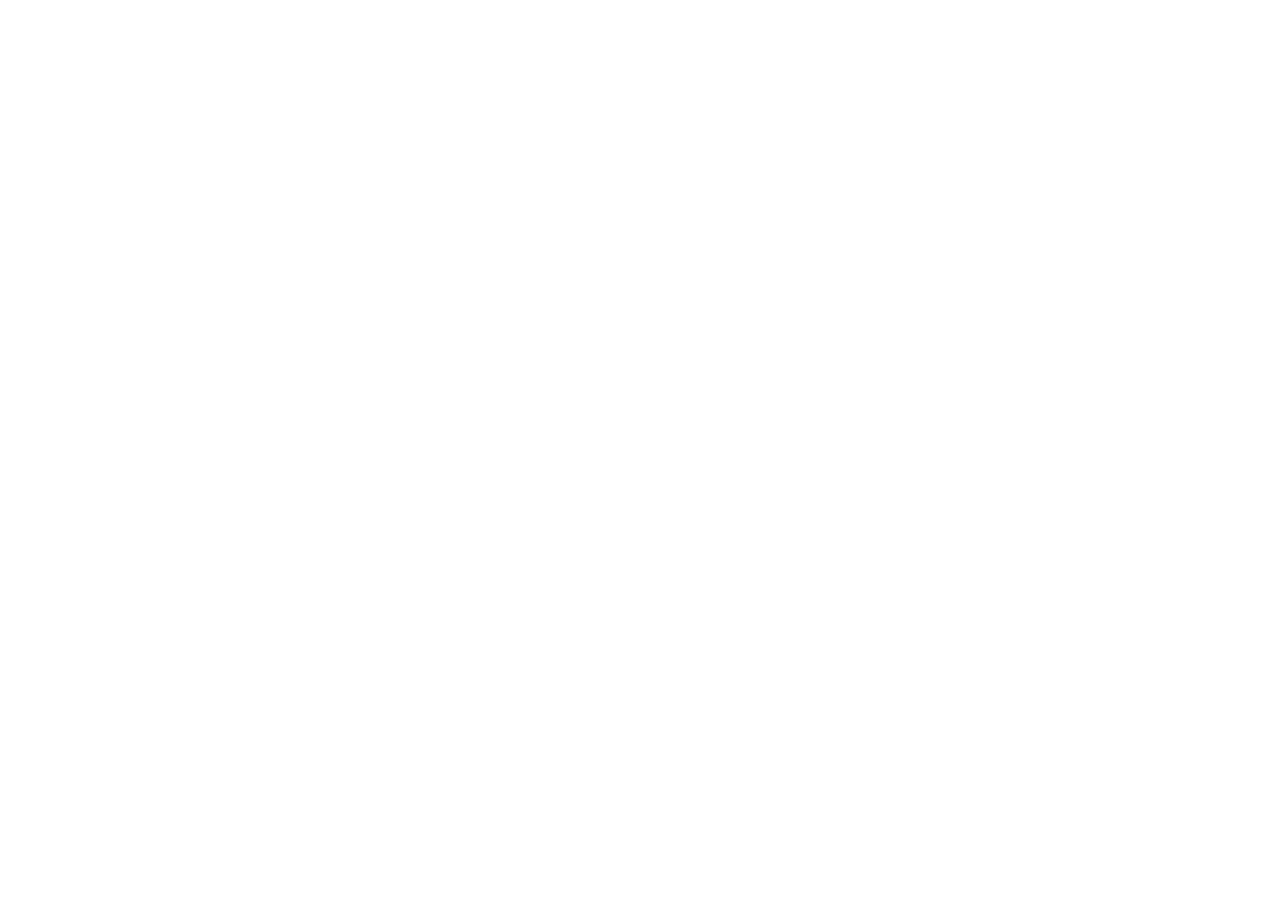
==== index.html @ 8d7aae40 "initialized git hub on project" ====
<!DOCTYPE html>
<html>

<head>
  <div>
    <meta charset=UTF-8>
    <meta name=viewport content="width=device-width" , initial-scale=1.0>
    <meta name=author content=>
    <meta name=description content=>
    <meta name=keywords content=>
  </div>
  <link rel="stylesheet" type=text/css href="./css/style.css">
</head>

<body>
</body>

</html>
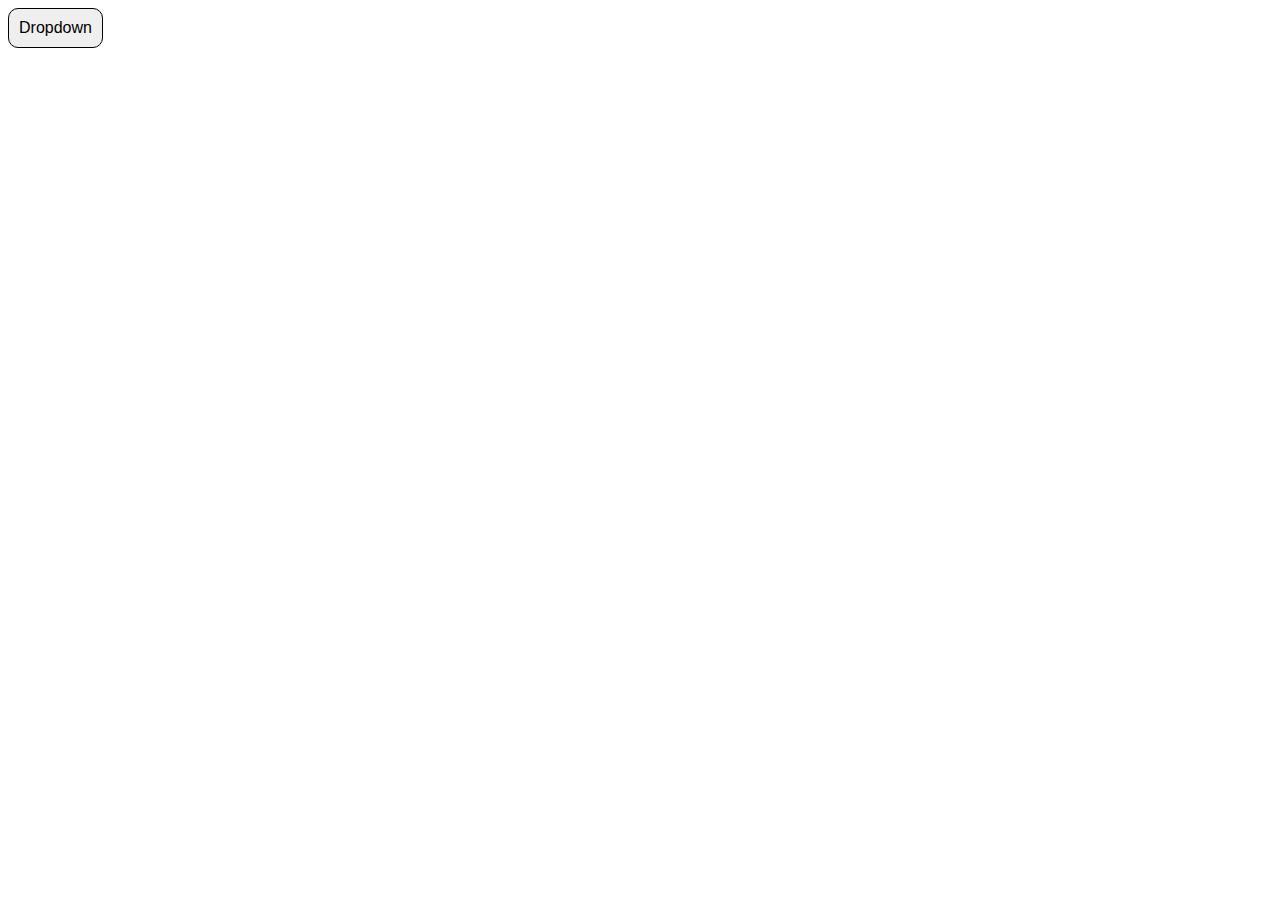
==== commit d50c4a99: "progress ig" ====
--- a/index.html
+++ b/index.html
@@ -1,18 +1,28 @@
+<!-- index.html -->
 <!DOCTYPE html>
-<html>
+<html lang="en">
 
 <head>
-  <div>
-    <meta charset=UTF-8>
-    <meta name=viewport content="width=device-width" , initial-scale=1.0>
-    <meta name=author content=>
-    <meta name=description content=>
-    <meta name=keywords content=>
-  </div>
-  <link rel="stylesheet" type=text/css href="./css/style.css">
+  <meta charset="UTF-8">
+  <meta name="viewport" content="width=device-width, initial-scale=1.0">
+  <title>A Full Page</title>
+  <link rel="stylesheet" href="./css/style.css">
 </head>
 
 <body>
+  <!-- Content -->
+  <section class="header">
+    <div class="dropdown">
+      <button class="dropbtn">Dropdown</button>
+      <div class="dropdown_content">
+        <a href="https://youtube.com">Link 1</a>
+        <a href="https://youtube.com">Link 2</a>
+        <a href="https://youtube.com">Link 3</a>
+      </div>
+    </div>
+  </section>
+  <!-- Images and icons -->
+
 </body>
 
 </html>--- a/css/style.css
+++ b/css/style.css
@@ -0,0 +1,48 @@
+@import url(https://fonts.googleapis.com/css?family=PT+Sans:400,400i,700,700i);
+
+body {
+  font-family: 'PT Sans', sans-serif;
+}
+
+/* Style the dropdown container */
+.dropdown {
+  position: relative;
+  display: inline-block;
+}
+
+/* Style the button that triggers the dropdown */
+.dropbtn {
+  padding: 10px;
+  font-size: 16px;
+  border: 1px solid black;
+  border-radius: 10px;
+  cursor: pointer;
+}
+
+/* Style the dropdown content (hidden by default) */
+.dropdown_content {
+  display: none;
+  position: absolute;
+  background-color: #f9f9f9;
+  min-width: 160px;
+  box-shadow: 0 8px 16px rgba(0, 0, 0, 0.2);
+  z-index: 1;
+}
+
+/* Style the dropdown links */
+.dropdown_content a {
+  color: black;
+  padding: 12px 16px;
+  text-decoration: none;
+  display: block;
+}
+
+/* Change color on hover */
+.dropdown_content a:hover {
+  background-color: blue;
+}
+
+/* Show the dropdown menu when the button is hovered over */
+.dropdown:hover .dropdown_content {
+  display: block;
+}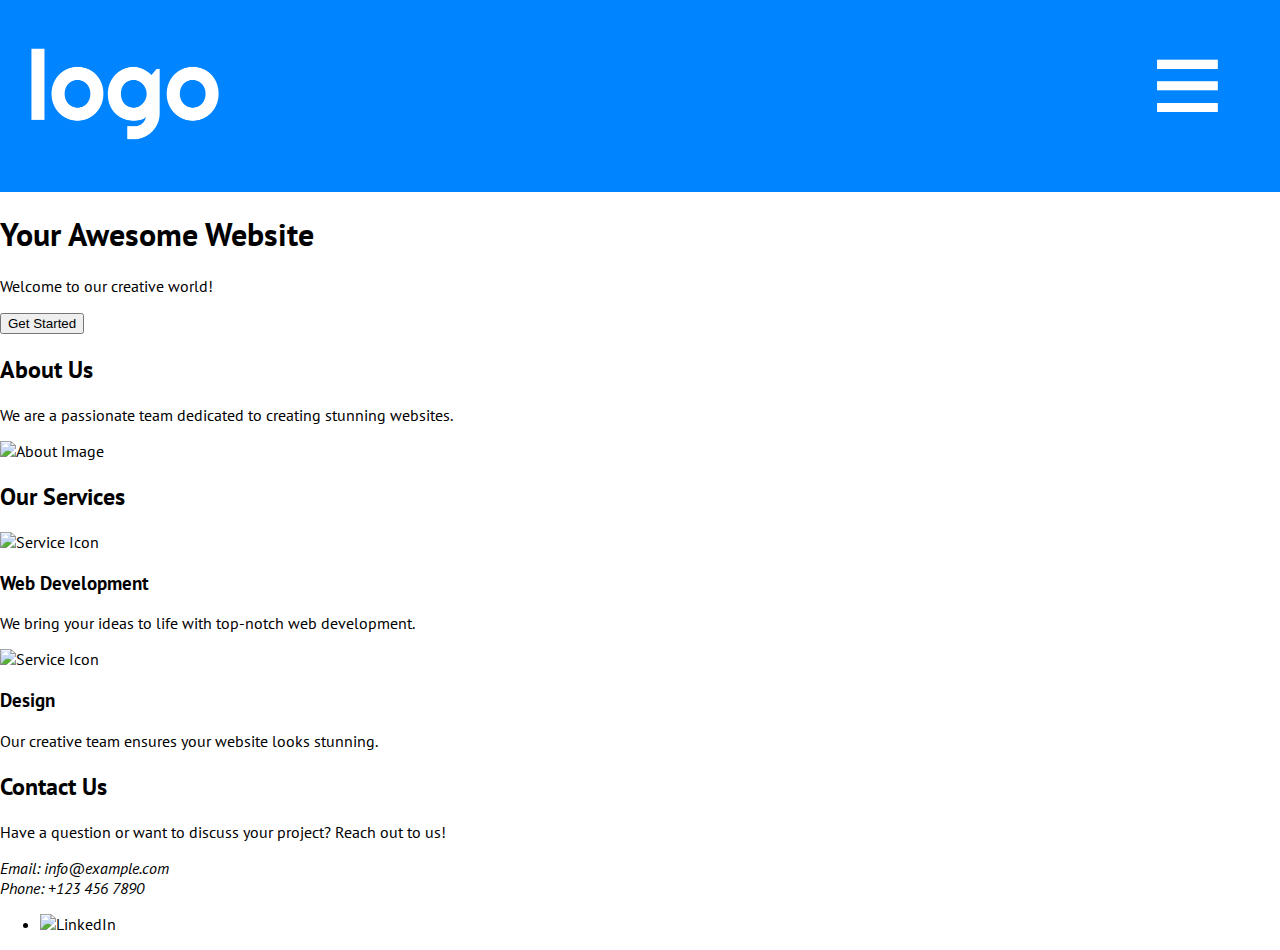
==== commit 6858fd83: "progress on the header" ====
--- a/index.html
+++ b/index.html
@@ -1,27 +1,87 @@
-<!-- index.html -->
 <!DOCTYPE html>
 <html lang="en">
 
 <head>
   <meta charset="UTF-8">
   <meta name="viewport" content="width=device-width, initial-scale=1.0">
-  <title>A Full Page</title>
+  <title>W4B: A Full Page</title>
+  <link rel="stylesheet" href="https://fonts.googleapis.com/css?family=PT+Sans:400,400i,700,700i">
   <link rel="stylesheet" href="./css/style.css">
 </head>
 
 <body>
-  <!-- Content -->
-  <section class="header">
-    <div class="dropdown">
-      <button class="dropbtn">Dropdown</button>
-      <div class="dropdown_content">
-        <a href="https://youtube.com">Link 1</a>
-        <a href="https://youtube.com">Link 2</a>
-        <a href="https://youtube.com">Link 3</a>
+
+  <header class="header_container">
+    <div class="logo">
+      <img src="./images/logo-high-resolution-logo.png" width="250px" alt="Logo">
+    </div>
+    <div class="dropdown-container">
+      <button class="dropdown-btn">≡</button>
+      <div class="dropdown-content">
+        <a href="#home">Home</a>
+        <a href="#about">About</a>
+        <a href="#contact">Contact</a>
       </div>
     </div>
+  </header>
+
+  <!-- Hero Section -->
+  <section class="hero">
+    <!-- Add content for the hero section (text, images, etc.) -->
+    <h1>Your Awesome Website</h1>
+    <p>Welcome to our creative world!</p>
+    <!-- Add a call-to-action button if needed -->
+    <button>Get Started</button>
   </section>
-  <!-- Images and icons -->
+
+  <!-- About Section -->
+  <section class="about">
+    <!-- Add content for the about section -->
+    <h2>About Us</h2>
+    <p>We are a passionate team dedicated to creating stunning websites.</p>
+    <!-- Add images or icons as needed -->
+    <img src="path/to/about-image.jpg" alt="About Image">
+  </section>
+
+  <!-- Services Section -->
+  <section class="services">
+    <!-- Add content for the services section -->
+    <h2>Our Services</h2>
+    <div class="service">
+      <!-- Service 1 -->
+      <img src="path/to/service-icon1.svg" alt="Service Icon">
+      <h3>Web Development</h3>
+      <p>We bring your ideas to life with top-notch web development.</p>
+    </div>
+    <div class="service">
+      <!-- Service 2 -->
+      <img src="path/to/service-icon2.svg" alt="Service Icon">
+      <h3>Design</h3>
+      <p>Our creative team ensures your website looks stunning.</p>
+    </div>
+    <!-- Add more services as needed -->
+  </section>
+
+  <!-- Contact Section -->
+  <section class="contact">
+    <!-- Add content for the contact section -->
+    <h2>Contact Us</h2>
+    <p>Have a question or want to discuss your project? Reach out to us!</p>
+    <!-- Add a contact form or contact information -->
+    <address>
+      Email: info@example.com<br>
+      Phone: +123 456 7890
+    </address>
+  </section>
+
+  <!-- Footer Section -->
+  <footer>
+    <!-- Add footer content, links, and social media icons -->
+    <ul class="social-icons">
+      <li><img src="path/to/linkedin.svg" alt="LinkedIn"></li>
+      <!-- Add more social media icons as needed -->
+    </ul>
+  </footer>
 
 </body>
 
--- a/css/style.css
+++ b/css/style.css
@@ -1,36 +1,52 @@
-@import url(https://fonts.googleapis.com/css?family=PT+Sans:400,400i,700,700i);
-
 body {
   font-family: 'PT Sans', sans-serif;
+  margin: 0;
 }
 
-/* Style the dropdown container */
-.dropdown {
-  position: relative;
-  display: inline-block;
+.header_container {
+  display: grid;
+  grid-template-columns: 1fr 1fr;
+  /* Two columns: auto for logo and auto for dropdown */
+  background-color: #0084FF;
+  padding: 0px;
+  /* Adjust padding as needed */
+  align-items: center;
+  /* Center items vertically */
 }
 
-/* Style the button that triggers the dropdown */
-.dropbtn {
-  padding: 10px;
-  font-size: 16px;
-  border: 1px solid black;
-  border-radius: 10px;
+.logo img {
+  width: 250px;
+  justify-self: start;
+}
+
+/* Style the container to position it relative to the screen */
+.dropdown-container {
+  justify-self: end;
+  padding-right: 50px;
+}
+
+/* Style the button */
+.dropdown-btn {
+  background-color: transparent;
+  color: white;
+  padding-bottom: 25px;
+  font-size: 125px;
+  border: none;
   cursor: pointer;
 }
 
 /* Style the dropdown content (hidden by default) */
-.dropdown_content {
+.dropdown-content {
   display: none;
   position: absolute;
   background-color: #f9f9f9;
   min-width: 160px;
-  box-shadow: 0 8px 16px rgba(0, 0, 0, 0.2);
+  box-shadow: 0 8px 16px 0 rgba(0, 0, 0, 0.2);
   z-index: 1;
 }
 
 /* Style the dropdown links */
-.dropdown_content a {
+.dropdown-content a {
   color: black;
   padding: 12px 16px;
   text-decoration: none;
@@ -38,11 +54,11 @@
 }
 
 /* Change color on hover */
-.dropdown_content a:hover {
-  background-color: blue;
+.dropdown-content a:hover {
+  background-color: #f1f1f1;
 }
 
-/* Show the dropdown menu when the button is hovered over */
-.dropdown:hover .dropdown_content {
+/* Show the dropdown content when the dropdown button is hovered over */
+.dropdown-container:hover .dropdown-content {
   display: block;
 }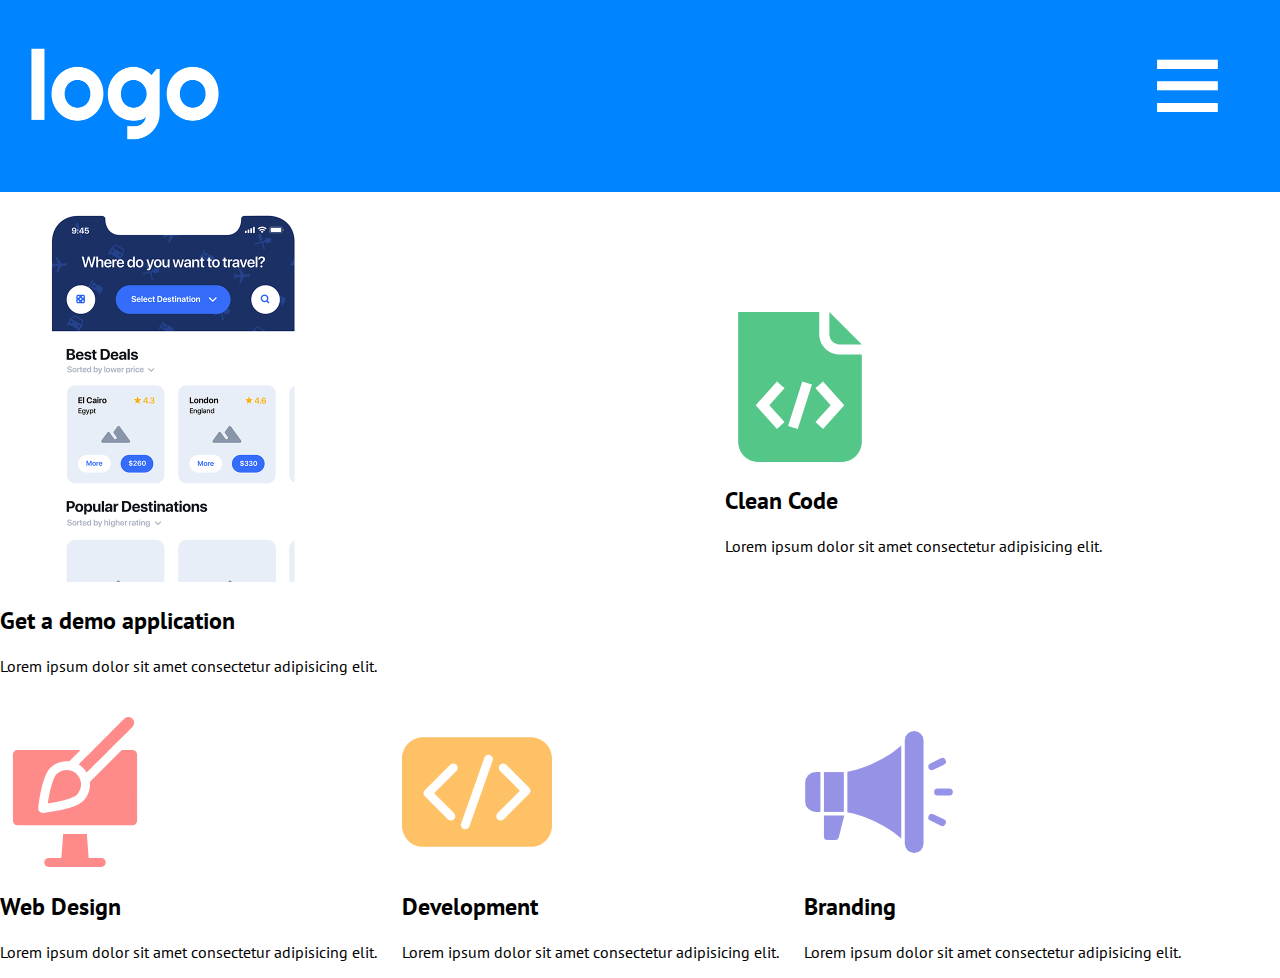
==== commit 1bcd140c: "progress on the main 5 card layout" ====
--- a/index.html
+++ b/index.html
@@ -19,69 +19,60 @@
       <button class="dropdown-btn">≡</button>
       <div class="dropdown-content">
         <a href="#home">Home</a>
-        <a href="#about">About</a>
+        <a href="./pages/6cardlayout.html">6cardlayout</a>
         <a href="#contact">Contact</a>
       </div>
     </div>
   </header>
 
-  <!-- Hero Section -->
-  <section class="hero">
-    <!-- Add content for the hero section (text, images, etc.) -->
-    <h1>Your Awesome Website</h1>
-    <p>Welcome to our creative world!</p>
-    <!-- Add a call-to-action button if needed -->
-    <button>Get Started</button>
-  </section>
+  <main>
+    <section class="card_container">
+      <div class="widecard">
+        <img class="bluephone" src="images/blue_phone.png" width="50%" alt="Blue Phone">
+        <h2>Get a demo application</h2>
+        <p>Lorem ipsum dolor sit amet consectetur adipisicing elit.</p>
+      </div>
+      <div id="card">
+        <img src="images/code.svg" width="150px" length="150px" alt="Clean Code">
+        <h2>Clean Code</h2>
+        <p>Lorem ipsum dolor sit amet consectetur adipisicing elit.</p>
+      </div>
+      <div id="card">
+        <img src="images/design.svg" width="150px" length="150px" alt="Web Design">
+        <h2>Web Design</h2>
+        <p>Lorem ipsum dolor sit amet consectetur adipisicing elit.</p>
+      </div>
+      <div id="card">
+        <img src="images/development.svg" width="150px" length="150px" alt="Development">
+        <h2>Development</h2>
+        <p>Lorem ipsum dolor sit amet consectetur adipisicing elit.</p>
+      </div>
+      <div id="card">
+        <img src="images/branding.svg" width="150px" length="150px" alt="Branding">
+        <h2>Branding</h2>
+        <p>Lorem ipsum dolor sit amet consectetur adipisicing elit.</p>
+      </div>
+    </section>
 
-  <!-- About Section -->
-  <section class="about">
-    <!-- Add content for the about section -->
-    <h2>About Us</h2>
-    <p>We are a passionate team dedicated to creating stunning websites.</p>
-    <!-- Add images or icons as needed -->
-    <img src="path/to/about-image.jpg" alt="About Image">
-  </section>
 
-  <!-- Services Section -->
-  <section class="services">
-    <!-- Add content for the services section -->
-    <h2>Our Services</h2>
-    <div class="service">
-      <!-- Service 1 -->
-      <img src="path/to/service-icon1.svg" alt="Service Icon">
-      <h3>Web Development</h3>
-      <p>We bring your ideas to life with top-notch web development.</p>
-    </div>
-    <div class="service">
-      <!-- Service 2 -->
-      <img src="path/to/service-icon2.svg" alt="Service Icon">
-      <h3>Design</h3>
-      <p>Our creative team ensures your website looks stunning.</p>
-    </div>
-    <!-- Add more services as needed -->
-  </section>
 
-  <!-- Contact Section -->
-  <section class="contact">
-    <!-- Add content for the contact section -->
-    <h2>Contact Us</h2>
-    <p>Have a question or want to discuss your project? Reach out to us!</p>
-    <!-- Add a contact form or contact information -->
-    <address>
-      Email: info@example.com<br>
-      Phone: +123 456 7890
-    </address>
-  </section>
 
-  <!-- Footer Section -->
-  <footer>
-    <!-- Add footer content, links, and social media icons -->
-    <ul class="social-icons">
-      <li><img src="path/to/linkedin.svg" alt="LinkedIn"></li>
-      <!-- Add more social media icons as needed -->
-    </ul>
-  </footer>
+
+
+
+
+
+
+
+
+
+
+
+
+
+
+  </main>
+
 
 </body>
 
--- a/css/style.css
+++ b/css/style.css
@@ -2,6 +2,8 @@
   font-family: 'PT Sans', sans-serif;
   margin: 0;
 }
+
+/* Header */
 
 .header_container {
   display: grid;
@@ -19,13 +21,11 @@
   justify-self: start;
 }
 
-/* Style the container to position it relative to the screen */
 .dropdown-container {
   justify-self: end;
   padding-right: 50px;
 }
 
-/* Style the button */
 .dropdown-btn {
   background-color: transparent;
   color: white;
@@ -35,7 +35,6 @@
   cursor: pointer;
 }
 
-/* Style the dropdown content (hidden by default) */
 .dropdown-content {
   display: none;
   position: absolute;
@@ -45,7 +44,6 @@
   z-index: 1;
 }
 
-/* Style the dropdown links */
 .dropdown-content a {
   color: black;
   padding: 12px 16px;
@@ -53,12 +51,19 @@
   display: block;
 }
 
-/* Change color on hover */
 .dropdown-content a:hover {
   background-color: #f1f1f1;
 }
 
-/* Show the dropdown content when the dropdown button is hovered over */
 .dropdown-container:hover .dropdown-content {
   display: block;
+}
+
+/* Five Card Layout - Main */
+
+.card_container {
+  display: flex;
+  flex-wrap: wrap;
+  gap: 25px;
+  align-items: center;
 }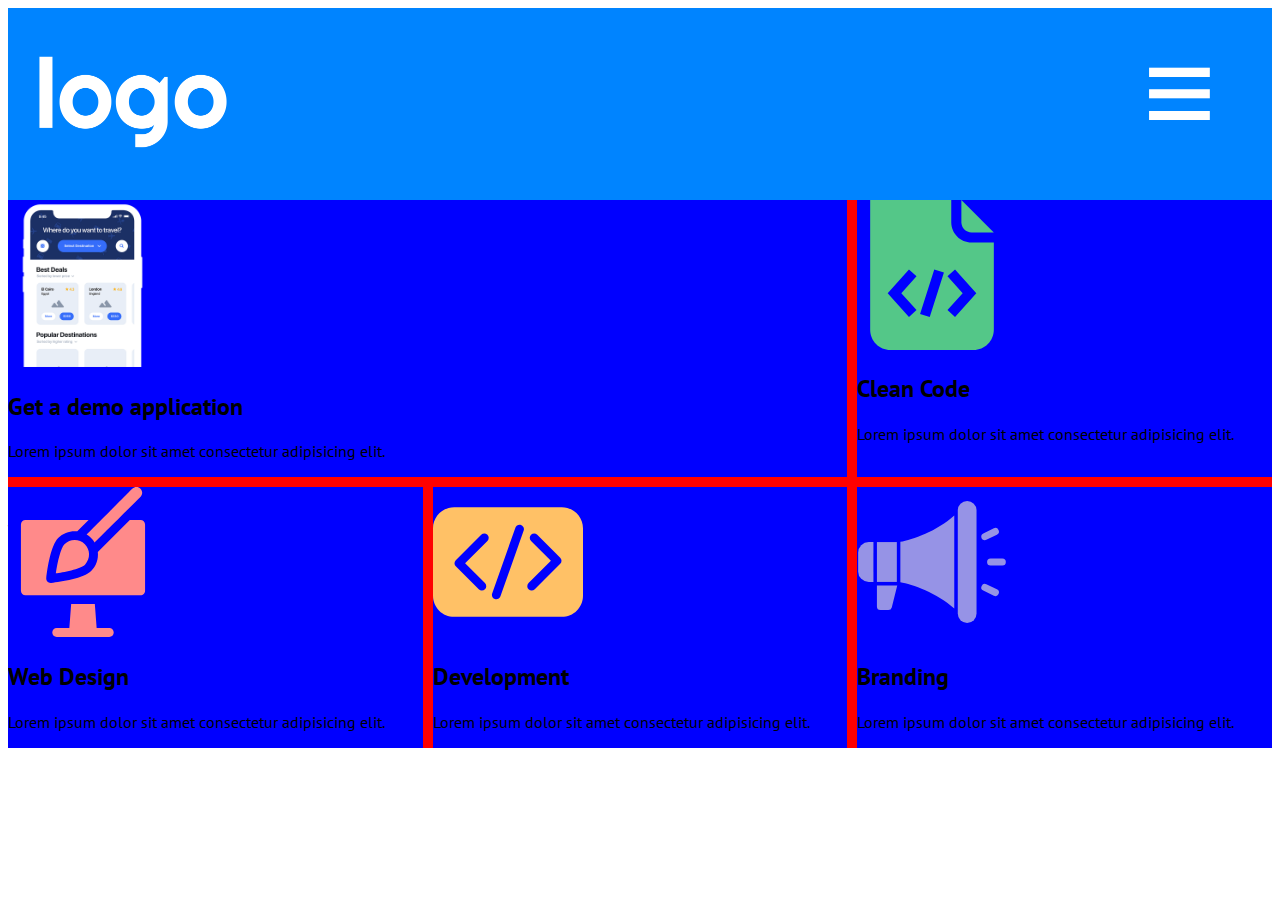
==== commit 2df8a153: "first install on device" ====
--- a/index.html
+++ b/index.html
@@ -24,52 +24,34 @@
       </div>
     </div>
   </header>
-
   <main>
     <section class="card_container">
-      <div class="widecard">
-        <img class="bluephone" src="images/blue_phone.png" width="50%" alt="Blue Phone">
+      <div id="first" class="card">
+        <img class="bluephone" src="images/blue_phone.png" width="150px" length="150px" alt="Blue Phone">
         <h2>Get a demo application</h2>
         <p>Lorem ipsum dolor sit amet consectetur adipisicing elit.</p>
       </div>
-      <div id="card">
+      <div class="card">
         <img src="images/code.svg" width="150px" length="150px" alt="Clean Code">
         <h2>Clean Code</h2>
         <p>Lorem ipsum dolor sit amet consectetur adipisicing elit.</p>
       </div>
-      <div id="card">
+      <div class="card">
         <img src="images/design.svg" width="150px" length="150px" alt="Web Design">
         <h2>Web Design</h2>
         <p>Lorem ipsum dolor sit amet consectetur adipisicing elit.</p>
       </div>
-      <div id="card">
+      <div class="card">
         <img src="images/development.svg" width="150px" length="150px" alt="Development">
         <h2>Development</h2>
         <p>Lorem ipsum dolor sit amet consectetur adipisicing elit.</p>
       </div>
-      <div id="card">
+      <div class="card">
         <img src="images/branding.svg" width="150px" length="150px" alt="Branding">
         <h2>Branding</h2>
         <p>Lorem ipsum dolor sit amet consectetur adipisicing elit.</p>
       </div>
     </section>
-
-
-
-
-
-
-
-
-
-
-
-
-
-
-
-
-
 
   </main>
 
--- a/css/style.css
+++ b/css/style.css
@@ -1,6 +1,5 @@
 body {
   font-family: 'PT Sans', sans-serif;
-  margin: 0;
 }
 
 /* Header */
@@ -62,8 +61,31 @@
 /* Five Card Layout - Main */
 
 .card_container {
-  display: flex;
-  flex-wrap: wrap;
-  gap: 25px;
-  align-items: center;
+  display: grid;
+  grid-template-columns: 1fr 1fr 1fr;
+  grid-gap: 10px;
+
+  @media screen and (max-width: 768px) {
+    grid-template-columns: 1fr;
+  }
+}
+
+.card_container:first-child {
+  background-color: red;
+  width: 2fr;
+}
+
+.card {
+  background-color: blue;
+}
+
+#first {
+  grid-column-start: 1;
+  grid-column-end: 3;
+
+  @media screen and (max-width: 768px) {
+    grid-column-start: 0;
+    grid-column-end: 1;
+  }
+
 }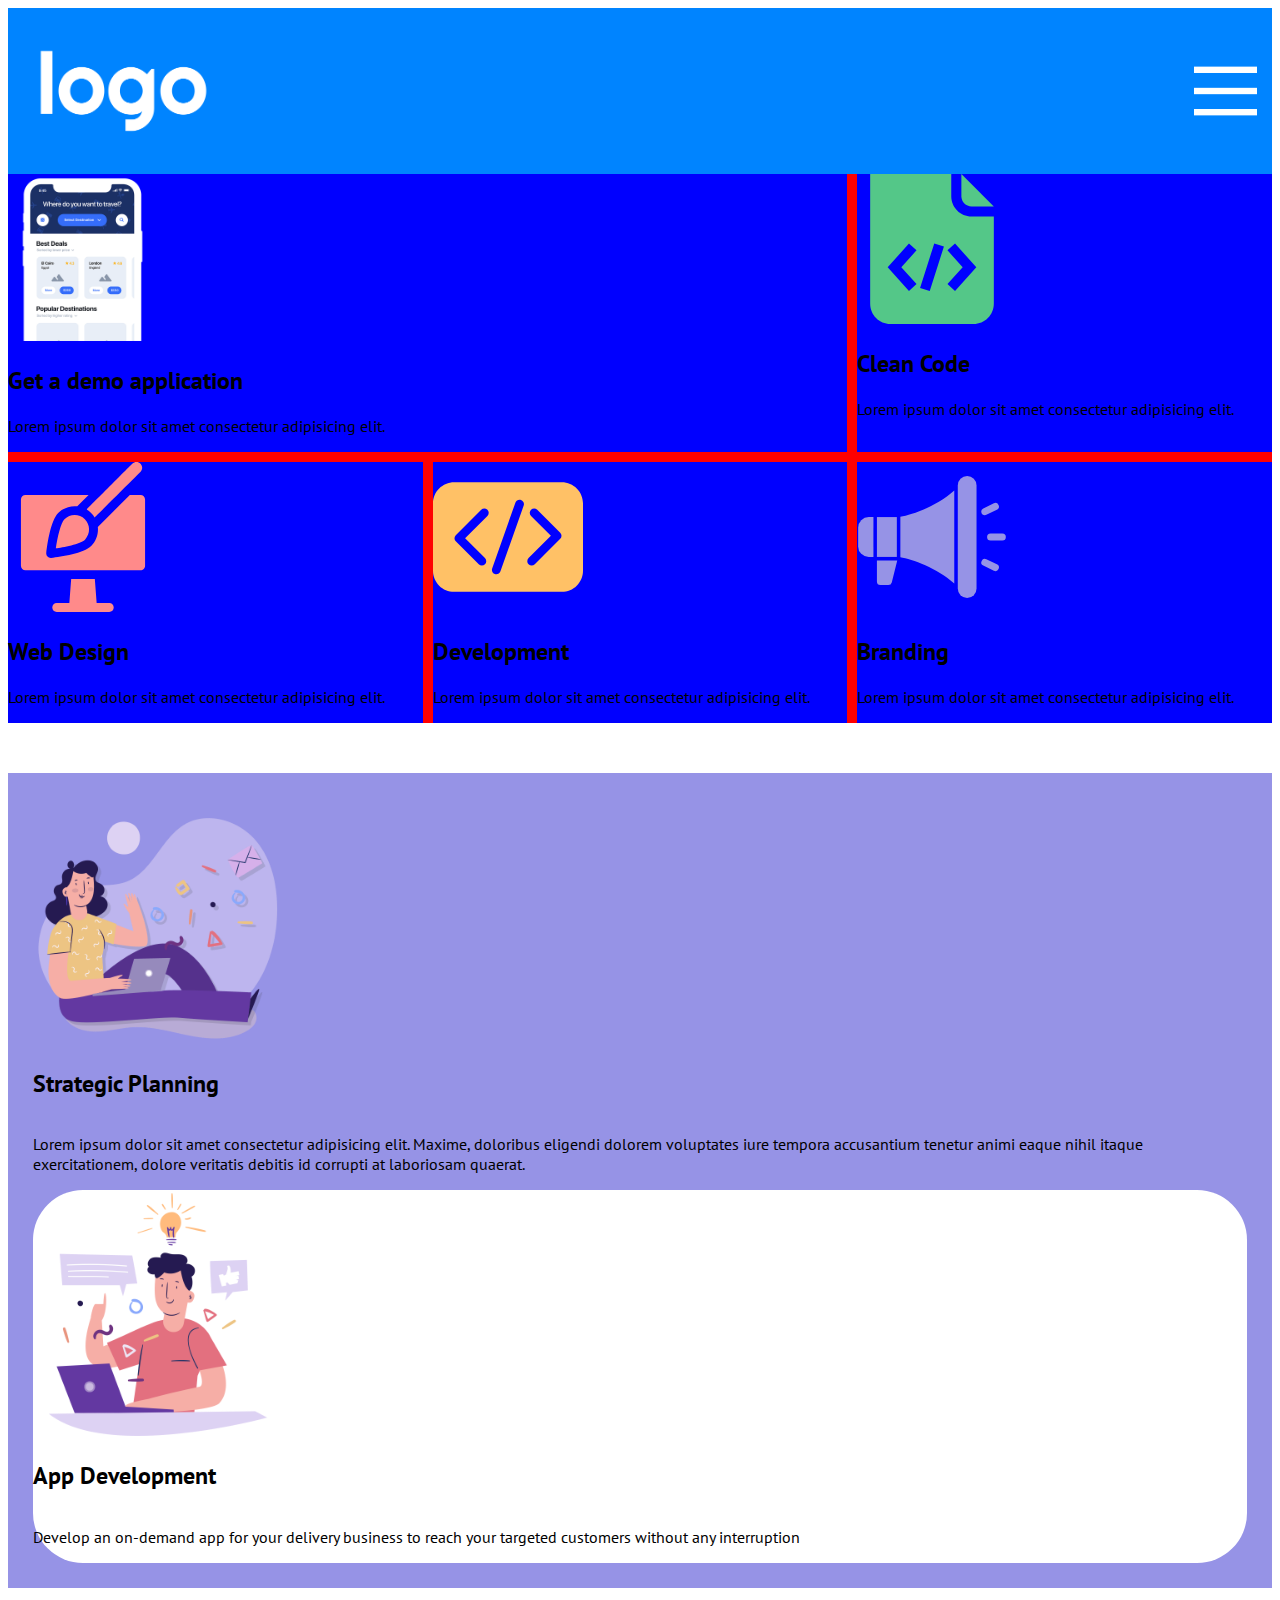
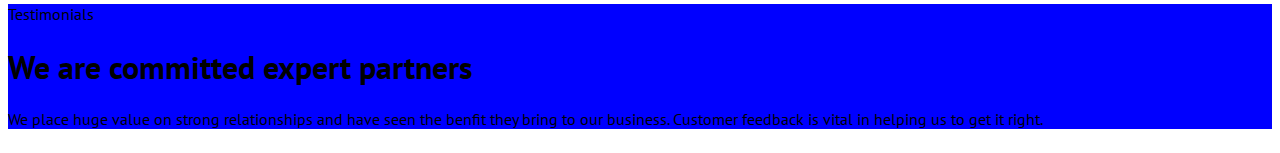
==== commit 5b0c255f: "progress on rebuilding the website for the assignment" ====
--- a/index.html
+++ b/index.html
@@ -11,49 +11,124 @@
 
 <body>
 
-  <header class="header_container">
-    <div class="logo">
-      <img src="./images/logo-high-resolution-logo.png" width="250px" alt="Logo">
-    </div>
-    <div class="dropdown-container">
-      <button class="dropdown-btn">≡</button>
-      <div class="dropdown-content">
-        <a href="#home">Home</a>
-        <a href="./pages/6cardlayout.html">6cardlayout</a>
-        <a href="#contact">Contact</a>
-      </div>
-    </div>
-  </header>
-  <main>
-    <section class="card_container">
+<!-- Header / First Set of 6 Cards -->
+
+<header class="header_container">
+  <img id="logo" src="./images/logo-high-resolution-logo.png" alt="Logo">
+  <img id="menu" src="/images/menu.svg" alt="Menu">
+</header>
+
+<main>
+    
+  <section1 class="card_container">
       <div id="first" class="card">
         <img class="bluephone" src="images/blue_phone.png" width="150px" length="150px" alt="Blue Phone">
-        <h2>Get a demo application</h2>
-        <p>Lorem ipsum dolor sit amet consectetur adipisicing elit.</p>
+        <h2>
+          Get a demo application
+        </h2>
+        <p>
+          Lorem ipsum dolor sit amet consectetur adipisicing elit.
+        </p>
       </div>
       <div class="card">
         <img src="images/code.svg" width="150px" length="150px" alt="Clean Code">
-        <h2>Clean Code</h2>
-        <p>Lorem ipsum dolor sit amet consectetur adipisicing elit.</p>
-      </div>
+        <h2>
+          Clean Code
+        </h2>
+        <p>
+          Lorem ipsum dolor sit amet consectetur adipisicing elit.
+        </p>
+        </div>
       <div class="card">
         <img src="images/design.svg" width="150px" length="150px" alt="Web Design">
-        <h2>Web Design</h2>
-        <p>Lorem ipsum dolor sit amet consectetur adipisicing elit.</p>
+        <h2>
+          Web Design
+        </h2>
+        <p>
+          Lorem ipsum dolor sit amet consectetur adipisicing elit.
+        </p>
       </div>
       <div class="card">
         <img src="images/development.svg" width="150px" length="150px" alt="Development">
-        <h2>Development</h2>
-        <p>Lorem ipsum dolor sit amet consectetur adipisicing elit.</p>
+        <h2>
+          Development
+        </h2>
+        <p>
+          Lorem ipsum dolor sit amet consectetur adipisicing elit.
+        </p>
       </div>
       <div class="card">
         <img src="images/branding.svg" width="150px" length="150px" alt="Branding">
-        <h2>Branding</h2>
-        <p>Lorem ipsum dolor sit amet consectetur adipisicing elit.</p>
+        <h2>
+          Branding
+        </h2>
+        <p>
+          Lorem ipsum dolor sit amet consectetur adipisicing elit.
+        </p>
       </div>
-    </section>
+  </section1>
 
-  </main>
+<!-- Card Inside Container With Images -->
+    
+  <section2 class="card_container_section2"> 
+      <img src="/images/waving_woman.png" width="250px" alt="waving_woman">
+        <h2>
+          Strategic Planning
+        </h2>
+        <p>
+          Lorem ipsum dolor sit amet consectetur adipisicing elit. Maxime, doloribus eligendi dolorem voluptates iure tempora accusantium tenetur animi eaque nihil itaque exercitationem, dolore veritatis debitis id corrupti at laboriosam quaerat.
+        </p>
+        <div class="appdev_card">
+          <img src="/images/idea_man.png" width="250px" alt="idea_man">
+          <h2>
+            App Development
+          </h2>
+          <p>
+            Develop an on-demand app for your delivery business to reach your targeted customers without any interruption
+          </p>
+        </div>
+  </section2>
+
+  <!-- Testimonials -->
+
+<section id="testimonials_container">
+  <!--  -->
+  <article>
+    <div class="card">
+      <p>
+        Testimonials
+      </p>
+      <h1>
+        We are committed expert partners
+      </h1>
+      <p>
+        We place huge value on strong relationships and have seen the benfit they bring to our business. Customer feedback is vital in helping us to get it right.
+      </p>
+    </div>
+  </article>
+<!--  -->
+  <article>
+    <div class="card">
+<!--  -->
+    </div>
+  </article>
+<!--  -->
+  <article>
+    <div class="card">
+    
+    </div>
+  </article>
+<!--  -->
+  <article>
+    <div class="card">
+
+    </div>
+  </article>
+  
+</section>
+  
+</main>
+
 
 
 </body>
--- a/css/style.css
+++ b/css/style.css
@@ -7,55 +7,22 @@
 .header_container {
   display: grid;
   grid-template-columns: 1fr 1fr;
-  /* Two columns: auto for logo and auto for dropdown */
   background-color: #0084FF;
-  padding: 0px;
-  /* Adjust padding as needed */
-  align-items: center;
-  /* Center items vertically */
 }
 
-.logo img {
-  width: 250px;
-  justify-self: start;
+#logo {
+  display: grid;
+  align-self: center;
+  padding-left: 5px;
+  width: 35%;
 }
 
-.dropdown-container {
+#menu {
+  display: grid;
+  width: 10%;
+  align-self: center;
+  padding-right: 15px;
   justify-self: end;
-  padding-right: 50px;
-}
-
-.dropdown-btn {
-  background-color: transparent;
-  color: white;
-  padding-bottom: 25px;
-  font-size: 125px;
-  border: none;
-  cursor: pointer;
-}
-
-.dropdown-content {
-  display: none;
-  position: absolute;
-  background-color: #f9f9f9;
-  min-width: 160px;
-  box-shadow: 0 8px 16px 0 rgba(0, 0, 0, 0.2);
-  z-index: 1;
-}
-
-.dropdown-content a {
-  color: black;
-  padding: 12px 16px;
-  text-decoration: none;
-  display: block;
-}
-
-.dropdown-content a:hover {
-  background-color: #f1f1f1;
-}
-
-.dropdown-container:hover .dropdown-content {
-  display: block;
 }
 
 /* Five Card Layout - Main */
@@ -88,4 +55,26 @@
     grid-column-end: 1;
   }
 
+}
+
+/* Card Within A Container */
+
+.card_container_section2{
+  display: grid;
+  background-color: #9693E6;
+  margin-top: 50px;
+  padding: 25px;
+}
+.appdev_card {
+  display: grid;
+  background-color: white;
+  border: 0px transparent;
+  border-radius: 50px;
+}
+
+/* Tesitmonials/Four Card */
+
+#testimonials_container {
+  display: grid;
+  grid-template-columns: minmax(auto-fit (4, 3fr));
 }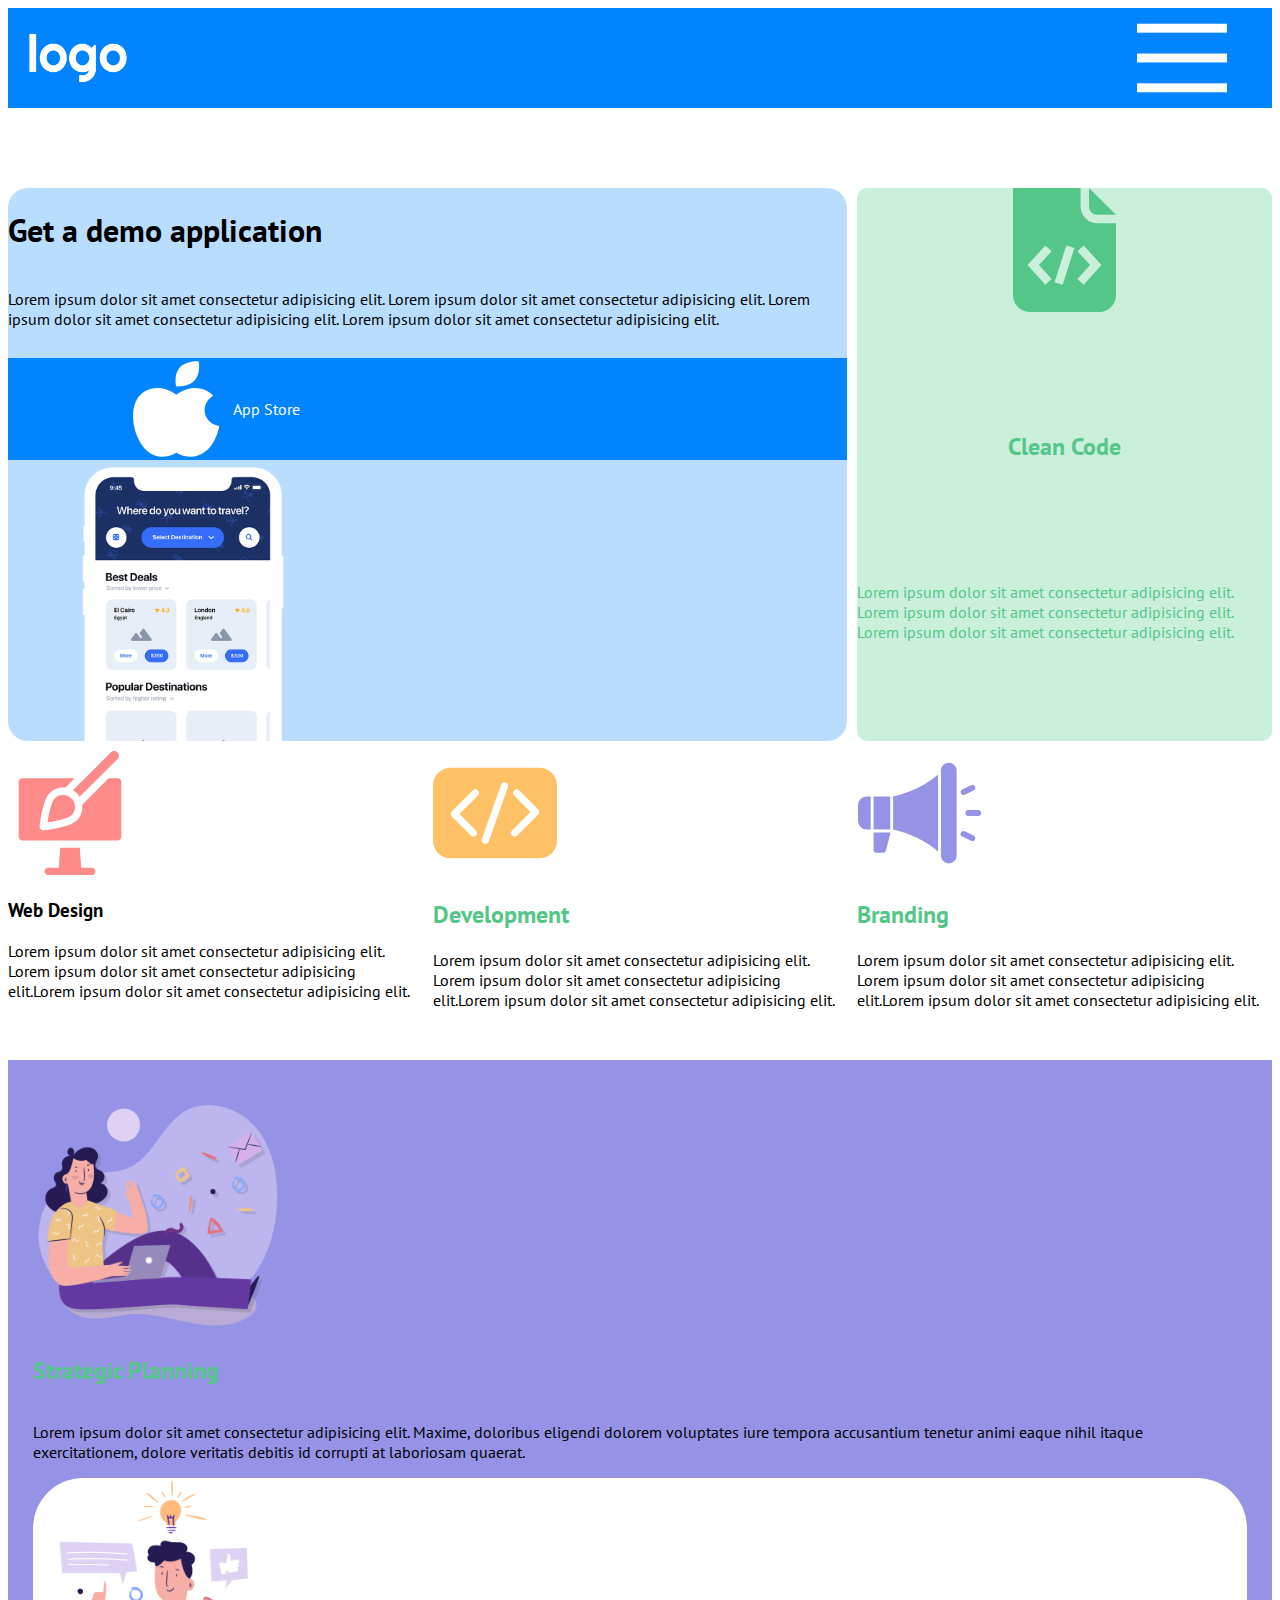
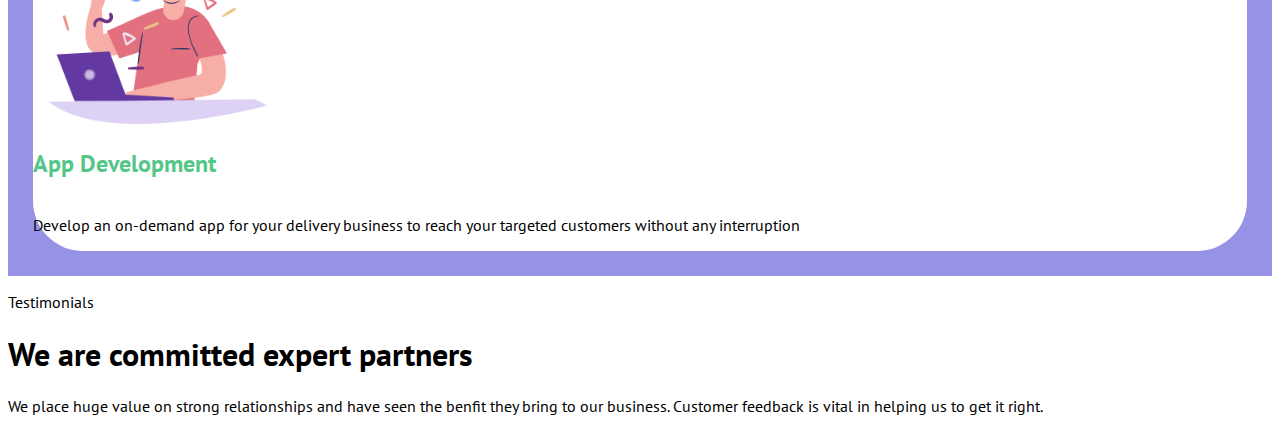
==== commit 770c6a56: "more progress" ====
--- a/index.html
+++ b/index.html
@@ -11,123 +11,143 @@
 
 <body>
 
-<!-- Header / First Set of 6 Cards -->
+  <!-- Header / First Set of 6 Cards -->
 
-<header class="header_container">
-  <img id="logo" src="./images/logo-high-resolution-logo.png" alt="Logo">
-  <img id="menu" src="/images/menu.svg" alt="Menu">
-</header>
+  <header class="header_container">
+    <img id="logo" src="./images/logo-high-resolution-logo.png" alt="Logo">
+    <img id="menu" src="/images/menu.svg" alt="Menu">
+  </header>
 
-<main>
-    
-  <section1 class="card_container">
-      <div id="first" class="card">
-        <img class="bluephone" src="images/blue_phone.png" width="150px" length="150px" alt="Blue Phone">
-        <h2>
+  <main>
+
+    <section class="sec1_card_container">
+
+      <div id="first" class="card_one">
+        <h1>
           Get a demo application
-        </h2>
+        </h1>
         <p>
-          Lorem ipsum dolor sit amet consectetur adipisicing elit.
+          Lorem ipsum dolor sit amet consectetur adipisicing elit. Lorem ipsum dolor sit amet consectetur adipisicing
+          elit. Lorem ipsum dolor sit amet consectetur adipisicing elit. Lorem ipsum dolor sit amet consectetur
+          adipisicing elit.
         </p>
+        <div id="appstore">
+          <img id="applelogo" src="./images/apple.svg" width="50%" alt="Apple Logo">
+          <p1>App Store</p1>
+        </div>
+        <img class="bluephone" src="images/blue_phone.png" width="30%" alt="Blue Phone">
       </div>
-      <div class="card">
-        <img src="images/code.svg" width="150px" length="150px" alt="Clean Code">
+
+
+      <div class="card_two">
+        <img id="code_svg" src="images/code.svg" width="30%" alt="Clean Code">
         <h2>
           Clean Code
         </h2>
-        <p>
-          Lorem ipsum dolor sit amet consectetur adipisicing elit.
-        </p>
-        </div>
-      <div class="card">
-        <img src="images/design.svg" width="150px" length="150px" alt="Web Design">
-        <h2>
+        <p2>
+          Lorem ipsum dolor sit amet consectetur adipisicing elit. Lorem ipsum dolor sit amet consectetur adipisicing
+          elit. Lorem ipsum dolor sit amet consectetur adipisicing elit.
+        </p2>
+      </div>
+
+      <div class="card_three">
+        <img id="web" src="images/design.svg" width="30%" alt="Web Design">
+        <h3>
           Web Design
-        </h2>
-        <p>
-          Lorem ipsum dolor sit amet consectetur adipisicing elit.
-        </p>
+        </h3>
+        <p3>
+          Lorem ipsum dolor sit amet consectetur adipisicing elit. Lorem ipsum dolor sit amet consectetur adipisicing
+          elit.Lorem ipsum dolor sit amet consectetur adipisicing elit.
+        </p3>
       </div>
-      <div class="card">
-        <img src="images/development.svg" width="150px" length="150px" alt="Development">
+
+      <div class="card_four">
+        <img src="images/development.svg" width="30%" alt="Development">
         <h2>
           Development
         </h2>
-        <p>
-          Lorem ipsum dolor sit amet consectetur adipisicing elit.
-        </p>
+        <p4>
+          Lorem ipsum dolor sit amet consectetur adipisicing elit. Lorem ipsum dolor sit amet consectetur adipisicing
+          elit.Lorem ipsum dolor sit amet consectetur adipisicing elit.
+        </p4>
       </div>
-      <div class="card">
-        <img src="images/branding.svg" width="150px" length="150px" alt="Branding">
+
+      <div class="card_five">
+        <img src="images/branding.svg" width="30%" alt="Branding">
         <h2>
           Branding
         </h2>
+        <p5>
+          Lorem ipsum dolor sit amet consectetur adipisicing elit. Lorem ipsum dolor sit amet consectetur adipisicing
+          elit.Lorem ipsum dolor sit amet consectetur adipisicing elit.
+        </p5>
+      </div>
+
+    </section>
+
+    <!-- Card Inside Container With Images -->
+
+    <section class="card_container_section2">
+      <img src="/images/waving_woman.png" width="250px" alt="waving_woman">
+      <h2>
+        Strategic Planning
+      </h2>
+      <p>
+        Lorem ipsum dolor sit amet consectetur adipisicing elit. Maxime, doloribus eligendi dolorem voluptates iure
+        tempora accusantium tenetur animi eaque nihil itaque exercitationem, dolore veritatis debitis id corrupti at
+        laboriosam quaerat.
+      </p>
+      <div class="appdev_card">
+        <img src="/images/idea_man.png" width="250px" alt="idea_man">
+        <h2>
+          App Development
+        </h2>
         <p>
-          Lorem ipsum dolor sit amet consectetur adipisicing elit.
+          Develop an on-demand app for your delivery business to reach your targeted customers without any interruption
         </p>
       </div>
-  </section1>
+    </section>
 
-<!-- Card Inside Container With Images -->
-    
-  <section2 class="card_container_section2"> 
-      <img src="/images/waving_woman.png" width="250px" alt="waving_woman">
-        <h2>
-          Strategic Planning
-        </h2>
-        <p>
-          Lorem ipsum dolor sit amet consectetur adipisicing elit. Maxime, doloribus eligendi dolorem voluptates iure tempora accusantium tenetur animi eaque nihil itaque exercitationem, dolore veritatis debitis id corrupti at laboriosam quaerat.
-        </p>
-        <div class="appdev_card">
-          <img src="/images/idea_man.png" width="250px" alt="idea_man">
-          <h2>
-            App Development
-          </h2>
+    <!-- Testimonials -->
+
+    <section id="testimonials_container">
+      <!--  -->
+      <article>
+        <div class="card">
           <p>
-            Develop an on-demand app for your delivery business to reach your targeted customers without any interruption
+            Testimonials
+          </p>
+          <h1>
+            We are committed expert partners
+          </h1>
+          <p>
+            We place huge value on strong relationships and have seen the benfit they bring to our business. Customer
+            feedback is vital in helping us to get it right.
           </p>
         </div>
-  </section2>
+      </article>
+      <!--  -->
+      <article>
+        <div class="card">
+          <!--  -->
+        </div>
+      </article>
+      <!--  -->
+      <article>
+        <div class="card">
 
-  <!-- Testimonials -->
+        </div>
+      </article>
+      <!--  -->
+      <article>
+        <div class="card">
 
-<section id="testimonials_container">
-  <!--  -->
-  <article>
-    <div class="card">
-      <p>
-        Testimonials
-      </p>
-      <h1>
-        We are committed expert partners
-      </h1>
-      <p>
-        We place huge value on strong relationships and have seen the benfit they bring to our business. Customer feedback is vital in helping us to get it right.
-      </p>
-    </div>
-  </article>
-<!--  -->
-  <article>
-    <div class="card">
-<!--  -->
-    </div>
-  </article>
-<!--  -->
-  <article>
-    <div class="card">
-    
-    </div>
-  </article>
-<!--  -->
-  <article>
-    <div class="card">
+        </div>
+      </article>
 
-    </div>
-  </article>
-  
-</section>
-  
-</main>
+    </section>
+
+  </main>
 
 
 
--- a/css/style.css
+++ b/css/style.css
@@ -6,44 +6,76 @@
 
 .header_container {
   display: grid;
-  grid-template-columns: 1fr 1fr;
+  grid-template-columns: 6fr 1fr;
   background-color: #0084FF;
+  height: 50%;
 }
 
 #logo {
   display: grid;
   align-self: center;
   padding-left: 5px;
-  width: 35%;
+  width: 130px;
+  height: 100px;
 }
 
 #menu {
   display: grid;
-  width: 10%;
   align-self: center;
-  padding-right: 15px;
-  justify-self: end;
+  justify-self: center;
+  width: 50%;
 }
 
 /* Five Card Layout - Main */
 
-.card_container {
+.sec1_card_container {
   display: grid;
   grid-template-columns: 1fr 1fr 1fr;
   grid-gap: 10px;
+  margin-top: 5rem;
+  justify-content: center;
 
   @media screen and (max-width: 768px) {
     grid-template-columns: 1fr;
   }
 }
 
-.card_container:first-child {
-  background-color: red;
-  width: 2fr;
+.sec1_card_container:first-child {
+  background-color: white;
 }
 
-.card {
-  background-color: blue;
+.card_one {
+  background-color: #B8DDFF;
+  border-radius: 20px;
+  display: grid;
+  grid-template-rows: repeat(2, 1fr);
+}
+
+.bluephone {
+  display: grid;
+  justify-self: start;
+  padding-left: 50px;
+}
+
+#appstore {
+  display: grid;
+  grid-template-columns: 1fr 3fr;
+  align-items: center;
+  height: fit-content;
+  width: fit-content;
+  background-color: #0084FF;
+  padding-left: 20px;
+}
+
+#applelogo {
+  display: grid;
+  justify-self: end;
+  padding-right: 5px;
+}
+
+p1 {
+  color: white;
+  font-style: bold;
 }
 
 #first {
@@ -54,17 +86,39 @@
     grid-column-start: 0;
     grid-column-end: 1;
   }
+}
 
+.card_two {
+  display: grid;
+  justify-items: center;
+  background-color: #CAF0DB;
+  border-radius: 10px;
 }
+
+h2 {
+  color: #54C788;
+}
+
+p2 {
+  color: #54C788;
+  justify-self: center;
+}
+
+.card_three {}
+
+.card_four {}
+
+.card_five {}
 
 /* Card Within A Container */
 
-.card_container_section2{
+.card_container_section2 {
   display: grid;
   background-color: #9693E6;
   margin-top: 50px;
   padding: 25px;
 }
+
 .appdev_card {
   display: grid;
   background-color: white;
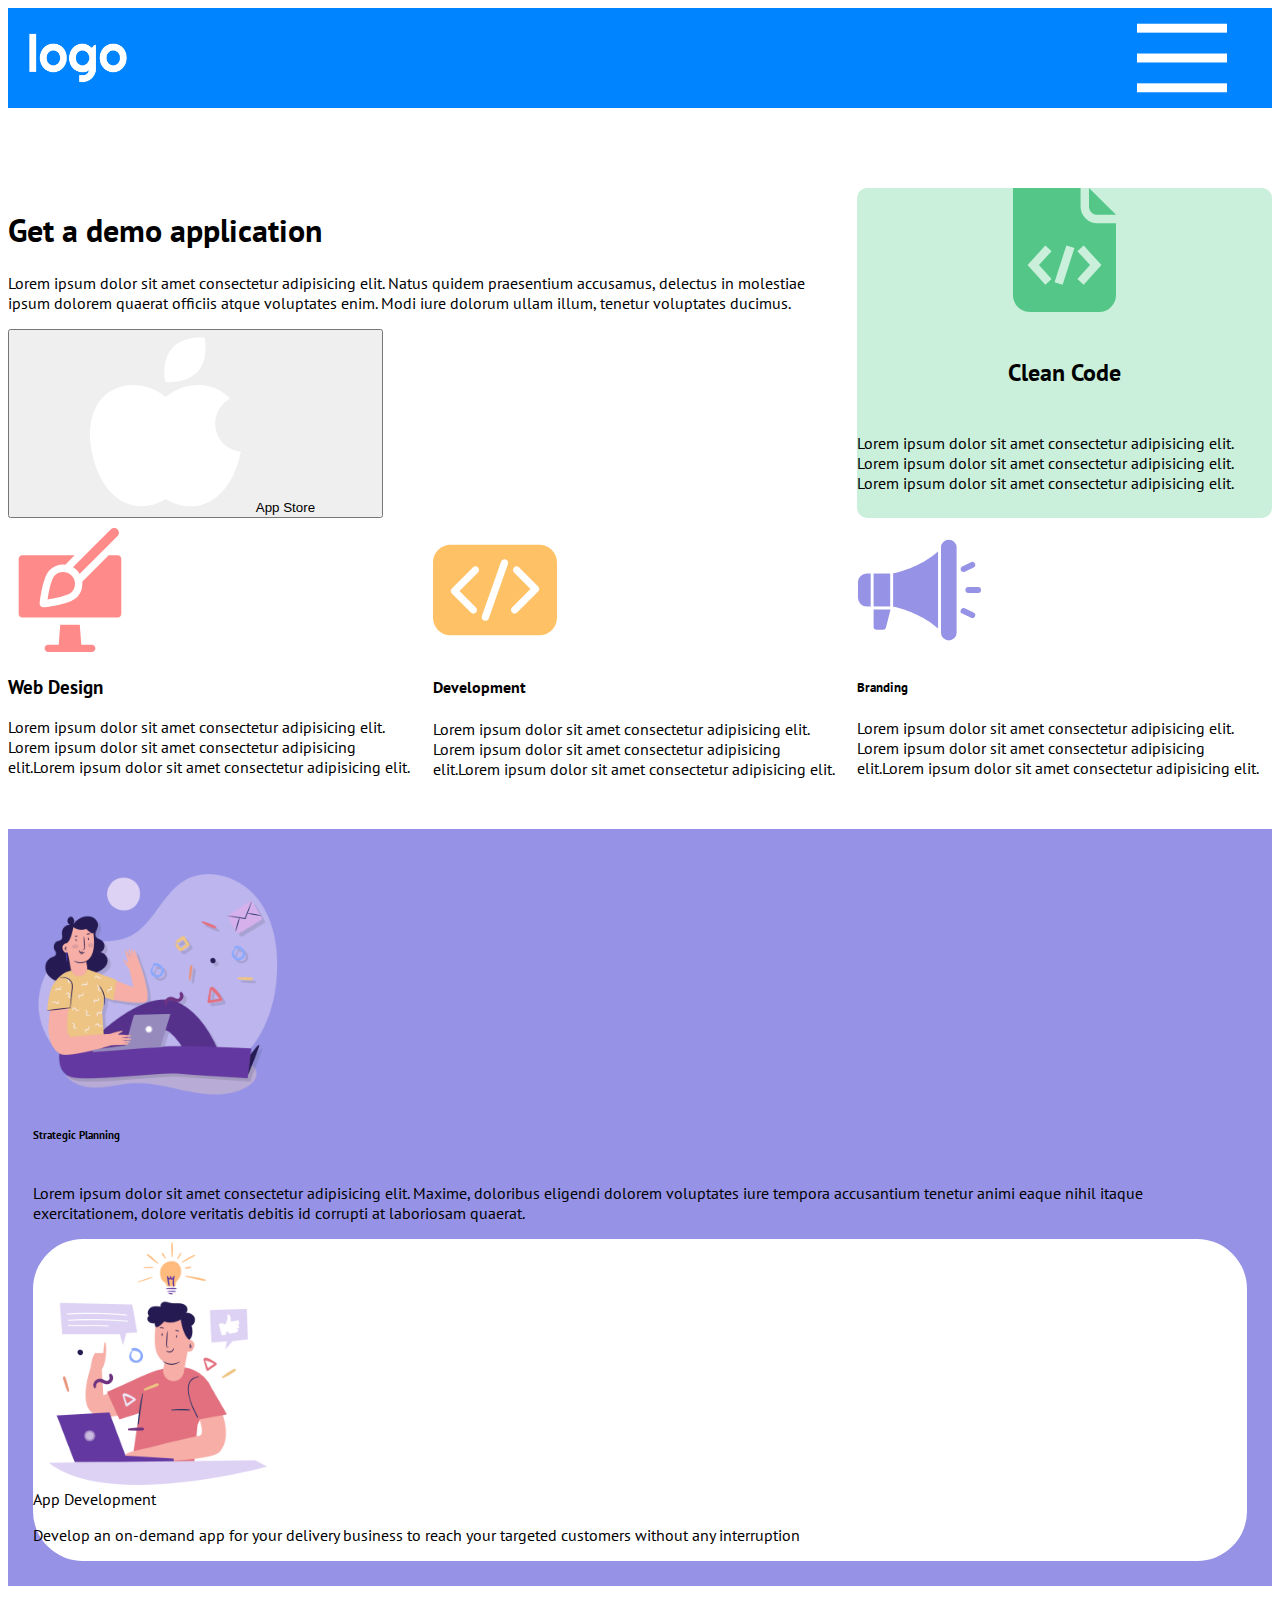
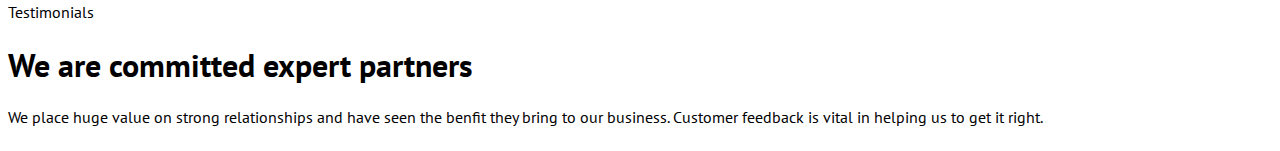
==== commit 97911bea: "idek at this point, progress but not really so heres a commit" ====
--- a/index.html
+++ b/index.html
@@ -27,15 +27,13 @@
           Get a demo application
         </h1>
         <p>
-          Lorem ipsum dolor sit amet consectetur adipisicing elit. Lorem ipsum dolor sit amet consectetur adipisicing
-          elit. Lorem ipsum dolor sit amet consectetur adipisicing elit. Lorem ipsum dolor sit amet consectetur
-          adipisicing elit.
+          Lorem ipsum dolor sit amet consectetur adipisicing elit. Natus quidem praesentium accusamus, delectus in
+          molestiae ipsum dolorem quaerat officiis atque voluptates enim. Modi iure dolorum ullam illum, tenetur
+          voluptates ducimus.
         </p>
-        <div id="appstore">
-          <img id="applelogo" src="./images/apple.svg" width="50%" alt="Apple Logo">
-          <p1>App Store</p1>
-        </div>
-        <img class="bluephone" src="images/blue_phone.png" width="30%" alt="Blue Phone">
+        <button id="appstore">
+          <img src="/images/apple.svg" width="50%" alt="Apple Logo">App Store
+        </button>
       </div>
 
 
@@ -63,9 +61,9 @@
 
       <div class="card_four">
         <img src="images/development.svg" width="30%" alt="Development">
-        <h2>
+        <h4>
           Development
-        </h2>
+        </h4>
         <p4>
           Lorem ipsum dolor sit amet consectetur adipisicing elit. Lorem ipsum dolor sit amet consectetur adipisicing
           elit.Lorem ipsum dolor sit amet consectetur adipisicing elit.
@@ -74,9 +72,9 @@
 
       <div class="card_five">
         <img src="images/branding.svg" width="30%" alt="Branding">
-        <h2>
+        <h5>
           Branding
-        </h2>
+        </h5>
         <p5>
           Lorem ipsum dolor sit amet consectetur adipisicing elit. Lorem ipsum dolor sit amet consectetur adipisicing
           elit.Lorem ipsum dolor sit amet consectetur adipisicing elit.
@@ -87,11 +85,11 @@
 
     <!-- Card Inside Container With Images -->
 
-    <section class="card_container_section2">
+    <section class="card_container_sec2">
       <img src="/images/waving_woman.png" width="250px" alt="waving_woman">
-      <h2>
+      <h6>
         Strategic Planning
-      </h2>
+      </h6>
       <p>
         Lorem ipsum dolor sit amet consectetur adipisicing elit. Maxime, doloribus eligendi dolorem voluptates iure
         tempora accusantium tenetur animi eaque nihil itaque exercitationem, dolore veritatis debitis id corrupti at
@@ -99,9 +97,9 @@
       </p>
       <div class="appdev_card">
         <img src="/images/idea_man.png" width="250px" alt="idea_man">
-        <h2>
+        <h7>
           App Development
-        </h2>
+        </h7>
         <p>
           Develop an on-demand app for your delivery business to reach your targeted customers without any interruption
         </p>
--- a/css/style.css
+++ b/css/style.css
@@ -1,5 +1,10 @@
 body {
   font-family: 'PT Sans', sans-serif;
+}
+
+img {
+  max-width: 100%;
+  height: auto;
 }
 
 /* Header */
@@ -33,59 +38,36 @@
   grid-template-columns: 1fr 1fr 1fr;
   grid-gap: 10px;
   margin-top: 5rem;
-  justify-content: center;
-
-  @media screen and (max-width: 768px) {
-    grid-template-columns: 1fr;
-  }
-}
-
-.sec1_card_container:first-child {
-  background-color: white;
+  grid-auto-flow: row;
 }
 
 .card_one {
-  background-color: #B8DDFF;
-  border-radius: 20px;
-  display: grid;
-  grid-template-rows: repeat(2, 1fr);
-}
-
-.bluephone {
-  display: grid;
-  justify-self: start;
-  padding-left: 50px;
-}
-
-#appstore {
-  display: grid;
-  grid-template-columns: 1fr 3fr;
-  align-items: center;
-  height: fit-content;
-  width: fit-content;
-  background-color: #0084FF;
-  padding-left: 20px;
-}
-
-#applelogo {
-  display: grid;
-  justify-self: end;
-  padding-right: 5px;
-}
-
-p1 {
-  color: white;
-  font-style: bold;
+  width: 100%;
 }
 
 #first {
   grid-column-start: 1;
   grid-column-end: 3;
+}
 
-  @media screen and (max-width: 768px) {
-    grid-column-start: 0;
-    grid-column-end: 1;
+/* Desktop Screen */
+@media screen and (max-width: 1024px) {
+  #first {
+    grid-column: auto;
   }
+
+  .sec1_card_container {
+    grid-template-columns: repeat(2, 1fr);
+  }
+}
+
+/* Mobile Screen */
+@media screen and (max-width: 768px) {
+  .sec1_card_container {
+    grid-template-columns: 1fr;
+  }
+
+
 }
 
 .card_two {
@@ -93,15 +75,6 @@
   justify-items: center;
   background-color: #CAF0DB;
   border-radius: 10px;
-}
-
-h2 {
-  color: #54C788;
-}
-
-p2 {
-  color: #54C788;
-  justify-self: center;
 }
 
 .card_three {}
@@ -112,7 +85,7 @@
 
 /* Card Within A Container */
 
-.card_container_section2 {
+.card_container_sec2 {
   display: grid;
   background-color: #9693E6;
   margin-top: 50px;
